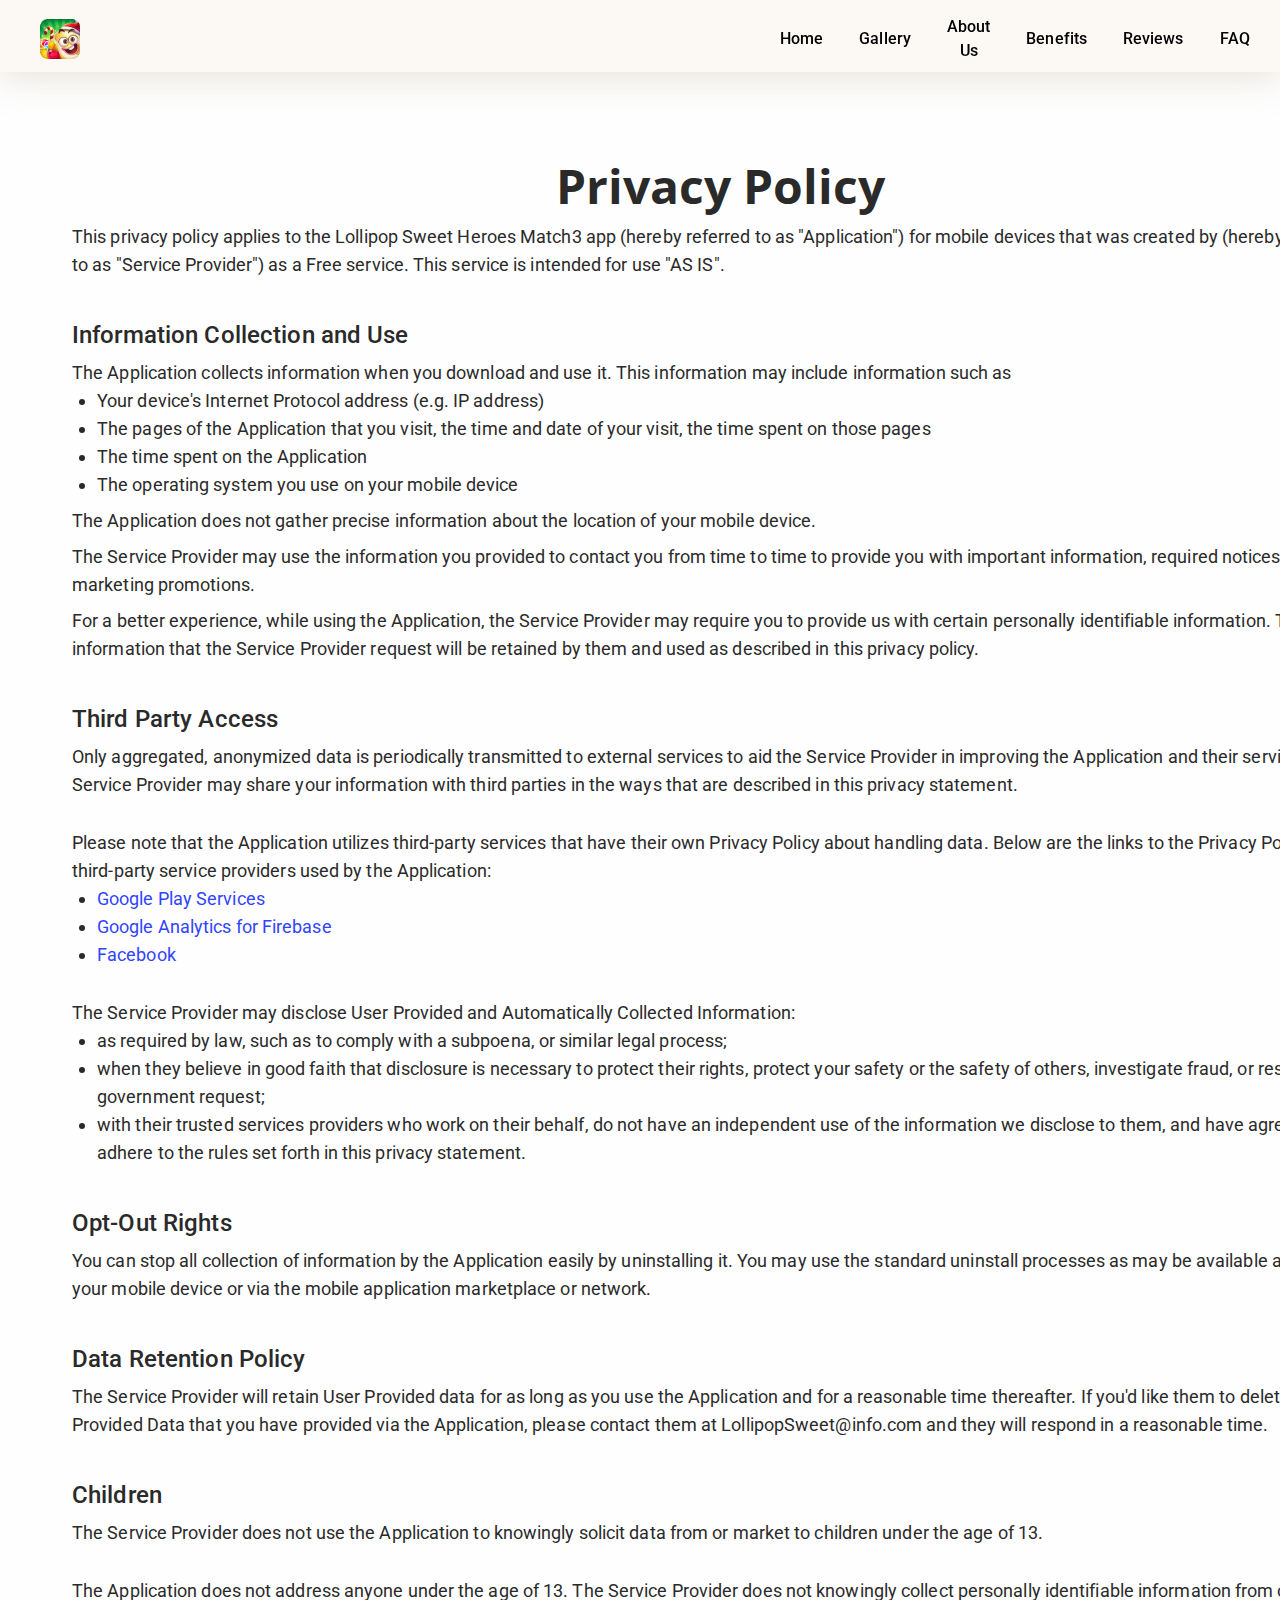
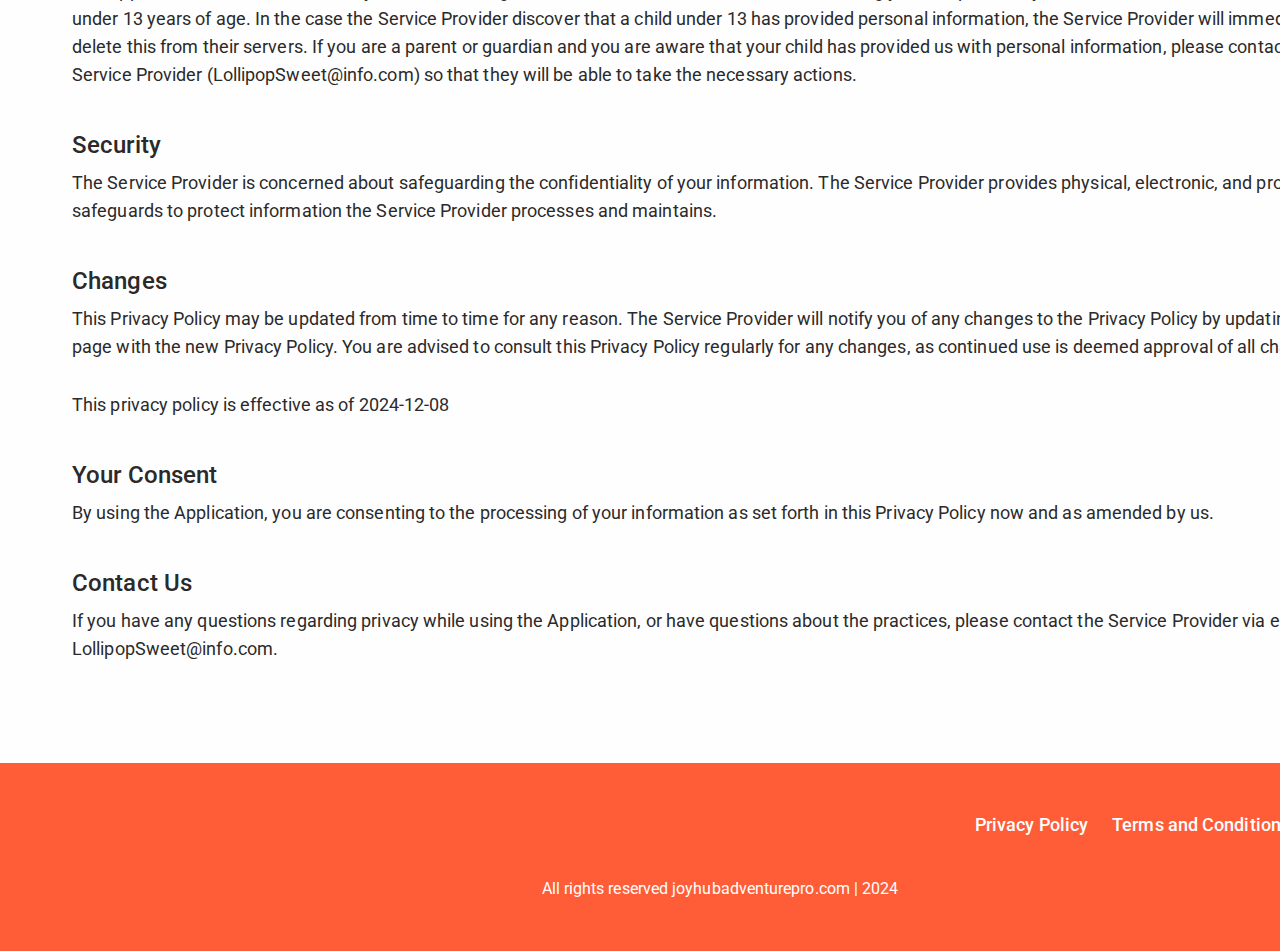
==== policy.html @ 104c683a "1" ====
<!DOCTYPE html>
<html lang="en">
  <head>
    <meta charset="UTF-8" />
    <meta name="viewport" content="width=device-width, initial-scale=1.0" />
    <title>Lollipop Sweet Heroes Match3</title>
    <link rel="icon" href="image/512x512.png" />

    <link rel="stylesheet" type="text/css" href="slick/slick.css" />
    <link rel="stylesheet" href="css/main.css" />
    <link href="https://unpkg.com/aos@2.3.1/dist/aos.css" rel="stylesheet" />
  </head>

  <body class="back">
    <header class="header">
      <div class="header__background"></div>
      <nav class="navigation">
        <ul class="navigation__list">
          <li class="navigation__item">
            <a href="/" class="navigation__link"
              ><img
                href="/"
                class="header-title navigation-img"
                src="/image/header/Logo.png"
                alt=""
            /></a>
          </li>
          <li class="navigation__item">
            <a href="/" class="navigation__link">Home</a>
          </li>
          <li class="navigation__item">
            <a href="/#gallery" class="navigation__link">Gallery</a>
          </li>

          <li class="navigation__item">
            <a href="/#about" class="navigation__link">About Us</a>
          </li>
          <li class="navigation__item">
            <a href="/#play" class="navigation__link">Benefits</a>
          </li>
          <li class="navigation__item">
            <a href="/#advantages" class="navigation__link">Reviews</a>
          </li>
          <li class="navigation__item">
            <a href="/#faq" class="navigation__link">FAQ</a>
          </li>
        </ul>

        <div class="header__button-wrapper policy-terms-header__button-wrapper">
          <a href="/" class="policy-terms-header__icon--menu"
            ><img
              href="/"
              class="header-title"
              src="/image/header/Logo.png"
              alt=""
          /></a>

          <button type="button" class="header__icon-button" data-menu-button>
            <img
              class="header__icon header__icon--menu"
              src="image/header/icon_burger (1).png"
              alt=""
            />

            <img
              class="header__icon header__icon--close close"
              src="image/header/icon_close.png"
              alt=""
            />
          </button>
        </div>
      </nav>
    </header>

    <main class="policy">
      <section class="policy-terms">
        <p class="policy-terms-title">Privacy Policy</p>
        <div class="policy-terms-container">
          <p class="policy-terms-texts">
            This privacy policy applies to the Lollipop Sweet Heroes Match3 app
            (hereby referred to as "Application") for mobile devices that was
            created by (hereby referred to as "Service Provider") as a Free
            service. This service is intended for use "AS IS".
          </p>
          <p class="policy-terms-text">Information Collection and Use</p>
          <p class="policy-terms-texts">
            The Application collects information when you download and use it.
            This information may include information such as
          </p>

          <ul class="terms-lists">
            <li>Your device's Internet Protocol address (e.g. IP address)</li>
            <li>
              The pages of the Application that you visit, the time and date of
              your visit, the time spent on those pages
            </li>
            <li>The time spent on the Application</li>
            <li>The operating system you use on your mobile device</li>
          </ul>
          <p class="policy-terms-texts">
            The Application does not gather precise information about the
            location of your mobile device.
          </p>
          <p class="policy-terms-texts">
            The Service Provider may use the information you provided to contact
            you from time to time to provide you with important information,
            required notices and marketing promotions.
          </p>
          <p class="policy-terms-texts">
            For a better experience, while using the Application, the Service
            Provider may require you to provide us with certain personally
            identifiable information. The information that the Service Provider
            request will be retained by them and used as described in this
            privacy policy.
          </p>
          <p class="policy-terms-text">Third Party Access</p>

          <p class="policy-terms-texts">
            Only aggregated, anonymized data is periodically transmitted to
            external services to aid the Service Provider in improving the
            Application and their service. The Service Provider may share your
            information with third parties in the ways that are described in
            this privacy statement.
          </p>

          <p class="policy-terms-text-one">
            Please note that the Application utilizes third-party services that
            have their own Privacy Policy about handling data. Below are the
            links to the Privacy Policy of the third-party service providers
            used by the Application:
          </p>
          <ul class="terms-lists">
            <li>
              <a
                class="email-link-color"
                href="https://policies.google.com/privacy"
                target="_blank"
                rel=""
                >Google Play Services
              </a>
            </li>
            <li>
              <a
                class="email-link-color"
                href="https://firebase.google.com/support/privacy"
                target="_blank"
                rel=""
                >Google Analytics for Firebase
              </a>
            </li>
            <li>
              <a
                class="email-link-color"
                href="https://www.facebook.com/about/privacy/update/printable"
                target="_blank"
                rel=""
                >Facebook
              </a>
            </li>
          </ul>

          <p class="policy-terms-text-one">
            The Service Provider may disclose User Provided and Automatically
            Collected Information:
          </p>
          <ul class="terms-lists">
            <li>
              as required by law, such as to comply with a subpoena, or similar
              legal process;
            </li>
            <li>
              when they believe in good faith that disclosure is necessary to
              protect their rights, protect your safety or the safety of others,
              investigate fraud, or respond to a government request;
            </li>
            <li>
              with their trusted services providers who work on their behalf, do
              not have an independent use of the information we disclose to
              them, and have agreed to adhere to the rules set forth in this
              privacy statement.
            </li>
          </ul>

          <h2 class="policy-terms-text">Opt-Out Rights</h2>
          <p class="policy-terms-texts">
            You can stop all collection of information by the Application easily
            by uninstalling it. You may use the standard uninstall processes as
            may be available as part of your mobile device or via the mobile
            application marketplace or network.
          </p>

          <h2 class="policy-terms-text">Data Retention Policy</h2>
          <p class="policy-terms-texts">
            The Service Provider will retain User Provided data for as long as
            you use the Application and for a reasonable time thereafter. If
            you'd like them to delete User Provided Data that you have provided
            via the Application, please contact them at LollipopSweet@info.com
            and they will respond in a reasonable time.
          </p>
          <h2 class="policy-terms-text">Children</h2>
          <p class="policy-terms-texts">
            The Service Provider does not use the Application to knowingly
            solicit data from or market to children under the age of 13.
          </p>

          <p class="policy-terms-text-one">
            The Application does not address anyone under the age of 13. The
            Service Provider does not knowingly collect personally identifiable
            information from children under 13 years of age. In the case the
            Service Provider discover that a child under 13 has provided
            personal information, the Service Provider will immediately delete
            this from their servers. If you are a parent or guardian and you are
            aware that your child has provided us with personal information,
            please contact the Service Provider (LollipopSweet@info.com) so that
            they will be able to take the necessary actions.
          </p>
          <h2 class="policy-terms-text">Security</h2>
          <p class="policy-terms-texts">
            The Service Provider is concerned about safeguarding the
            confidentiality of your information. The Service Provider provides
            physical, electronic, and procedural safeguards to protect
            information the Service Provider processes and maintains.
          </p>
          <h2 class="policy-terms-text">Changes</h2>
          <p class="policy-terms-texts">
            This Privacy Policy may be updated from time to time for any reason.
            The Service Provider will notify you of any changes to the Privacy
            Policy by updating this page with the new Privacy Policy. You are
            advised to consult this Privacy Policy regularly for any changes, as
            continued use is deemed approval of all changes.
          </p>

          <p class="policy-terms-text-one">
            This privacy policy is effective as of 2024-12-08
          </p>
          <h2 class="policy-terms-text">Your Consent</h2>
          <p class="policy-terms-texts">
            By using the Application, you are consenting to the processing of
            your information as set forth in this Privacy Policy now and as
            amended by us.
          </p>
          <h2 class="policy-terms-text">Contact Us</h2>
          <p class="policy-terms-texts">
            If you have any questions regarding privacy while using the
            Application, or have questions about the practices, please contact
            the Service Provider via email at
            <a class="email-link" href="mailto:LollipopSweet@info.com">
              LollipopSweet@info.com</a
            >.
          </p>
        </div>
      </section>
    </main>

    <footer class="footer">
      <div class="footer-wrapper">
        <a class="footer-text" href="policy.html">Privacy Policy </a>
        <a class="footer-text" href="terms.html">Terms and Conditions</a>
      </div>
      <div>
        <p class="footer-copyright">
          All rights reserved joyhubadventurepro.com | 2024
        </p>
      </div>
    </footer>
    <script src="js/mobile-menu.js"></script>
  </body>
</html>
---- css/main.css ----
@import url("https://fonts.googleapis.com/css2?family=Open+Sans:ital,wght@0,300..800;1,300..800&family=Roboto:ital,wght@0,100;0,300;0,400;0,500;0,700;0,900;1,100;1,300;1,400;1,500;1,700;1,900&display=swap");

:root {
}

* {
  -webkit-box-sizing: border-box;
  box-sizing: border-box;
}

html {
  scroll-behavior: smooth;
  background: #fefefe;
  color: #2a2a2a;
}

body {
  margin: 0;
}

h1,
h2,
h3,
h4,
h5,
h6,
p {
  margin: 0;
}

ul,
ol {
  margin: 0;
  padding: 0;
  list-style: none;
}

img {
  display: block;
  height: auto;
}

.list {
  list-style: none;
}

button,
a {
  cursor: pointer;
}

.visually-hidden {
  position: absolute;
  width: 1px;
  height: 1px;
  margin: -1px;
  border: 0;
  padding: 0;

  white-space: nowrap;
  clip-path: inset(100%);
  clip: rect(0 0 0 0);
  overflow: hidden;
}

.button:hover {
  scale: 120%;
}

.header {
  position: fixed;
  width: 100%;
  z-index: 5;
  -webkit-transition: background-color 0.3s ease;
  transition: background-color 0.3s ease;
}

.header.is-open .header__background {
  left: 0;
}
.header__button-wrapper {
  margin-left: auto;
}
.header__icon {
  display: none;
}

.header__icon-button {
  display: -webkit-box;
  display: -ms-flexbox;
  display: flex;
  background-color: transparent;
  border: none;
  border-radius: 50%;
}

.header__icon--menu {
  display: block;
}

.header__icon-button.is-open .header__icon--menu {
  display: none;
}

.header__icon-button.is-open .header__icon--close {
  display: block;
}

.header {
  position: fixed;
  width: 100%;
  z-index: 5;
  background: transparent;
  display: flex;
  height: 64px;
  background: #fcf9f4;
  box-shadow: 0px 4px 36px 0px #c1b4a066;
}
.header__background {
  position: absolute;
  top: 0;
  right: 0;
  bottom: 0;
  left: 100%;

  z-index: -1;
  -webkit-transition: left 0.3s ease;
  transition: left 0.3s ease;
  background: #fcf9f4;
}
.header.is-open .header__background {
  left: 0;
}
.header__button-wrapper {
  margin-right: auto;
  display: flex;
  align-items: center;
  justify-content: end;
}
.policy-terms-header__button-wrapper {
  margin-right: auto;
  display: flex;
  align-items: center;
  justify-content: space-between;
}
.header__icon {
  display: none;
}
.header__icon-button {
  display: flex;
  background-color: transparent;
  border: none;
  border-radius: 50%;
}

.header__icon--menu {
  display: block;
}

.header__icon-button.is-open .header__icon--menu {
  display: none;
}

.header__icon-button.is-open .header__icon--close {
  display: block;
}

.navigation {
  display: -ms-flexbox;
  -webkit-box-orient: vertical;
  -webkit-box-direction: normal;
  -ms-flex-direction: column;
  flex-direction: column;
  -webkit-box-align: center;
  -ms-flex-align: center;
  align-items: center;
  -webkit-box-flex: 1;
  -ms-flex: 1;
  flex: 1;
  padding: 12px 13px 0;
  position: relative;
}

.navigation__list {
  display: flex;
  flex-direction: column;

  align-items: center;
  gap: 30px;
  top: 130px;
  position: absolute;
  top: 100%;
  right: -100%;
  width: 100%;
  height: 400px;
  -webkit-transition: 0.3s;
  transition: 0.3s;
  z-index: 999;

  padding: 0px 0;

  border-radius: 0px 0px 26px 26px;

  background: #fcf9f4;
}
.navigation__list.is-open {
  right: 0;
}
.navigation__link {
  font-family: Roboto;
  font-size: 16px;
  font-weight: 500;
  line-height: 24px;
  letter-spacing: 0.005em;
  text-align: center;
  text-underline-position: from-font;
  text-decoration-skip-ink: none;

  text-decoration: none;
  color: #ffffff;
  color: #000000;
}

.header.is-open {
  background-color: transparent;
}
.navigation-img {
  display: none;
}
.header-title {
  width: 40px;
  height: 40px;
}

@media screen and (min-width: 1200px) {
  .navigation-img {
    display: flex;
  }
  .policy-terms-header__icon--menu {
    display: none;
  }
  .header-title {
    width: 40px;
    height: 40px;

    margin-right: 664px;
  }
  .header {
    width: 100%;

    height: 72px;
    padding: 16px 108px 10px;
    display: flex;
    align-items: center;
    justify-content: center;

    z-index: 1000;
  }
  .header__background {
  }

  .header__icon-button {
    display: none;
  }

  .navigation {
    display: flex;

    flex-direction: row;

    flex: 1;
    padding: 0;

    width: 1200px;
    margin: auto;
  }
  .navigation__list {
    background-color: transparent;
    flex-direction: row;
    display: flex;
    position: static;
    width: 1440px;
    margin: auto;

    padding-block: 0;
    flex: 1;
    gap: 36px;
    height: 0px;
    display: flex;
    justify-content: center;
    align-items: center;
    justify-content: center;
  }
  .navigation__link {
    display: flex;

    font-family: Roboto;
    font-size: 16px;
    font-weight: 500;
    line-height: 24px;
    letter-spacing: 0.005em;
    text-align: center;
    text-underline-position: from-font;
    text-decoration-skip-ink: none;
  }
  .navigation__link:hover,
  .navigation__link:focus {
    background: transparent;
  }
  .header__icon-home-img {
    display: none;
  }
  .navigation__item-desk {
    display: none;
  }
}

.home {
  width: 375px;
  height: 812px;
  padding: 476px 16px 0;

  margin: auto;
  background-repeat: no-repeat;
  background-size: cover;
  background-position: center;
  background-image: url("/image/home/Hero\ Image.png");
}

.home-title {
  font-family: Open Sans;
  font-size: 34px;
  font-weight: 700;
  line-height: 48px;
  text-align: center;
  text-underline-position: from-font;
  text-decoration-skip-ink: none;
  color: #fe5d37;
}
.home-text {
  font-family: Roboto;
  font-size: 18px;
  font-weight: 400;
  line-height: 28px;
  letter-spacing: 0.005em;
  text-align: center;
  text-underline-position: from-font;
  text-decoration-skip-ink: none;

  padding: 16px 0 24px;
}
.home__google-button_link {
  display: flex;
  align-items: center;
  justify-content: center;
  margin: auto;
  height: 62px;
  width: 203px;
}

@media screen and (min-width: 1200px) {
  .home {
    width: 1440px;
    height: 800px;
    padding: 242px 0 0 161px;
    margin: auto;
    background-repeat: no-repeat;
    background-size: cover;
    background-position: center;
    background-image: url("/image/home/hero_section.png");
  }

  .home-title {
    font-family: Open Sans;
    font-size: 48px;
    font-weight: 700;
    line-height: 64px;
    text-align: center;
    text-underline-position: from-font;
    text-decoration-skip-ink: none;

    width: 401px;
  }

  .home-text {
    font-family: Roboto;
    font-size: 24px;
    font-weight: 400;
    line-height: 32px;
    letter-spacing: 0.005em;
    text-align: center;
    text-underline-position: from-font;
    text-decoration-skip-ink: none;
    padding: 16px 0 32px;
    width: 401px;
  }
  .home__google-button_link {
    display: flex;
    align-items: center;

    justify-content: center;
    margin: 0 0 0 96px;
  }
}
.about {
  padding: 30px 16px;
  margin: auto;
  width: 375px;

  display: flex;
  flex-direction: column;
  align-items: center;
}
.about-title {
  font-family: Open Sans;
  font-size: 34px;
  font-weight: 700;
  line-height: 42px;
  text-align: left;
  text-underline-position: from-font;
  text-decoration-skip-ink: none;
}

.about-text {
  font-family: Roboto;
  font-size: 14px;
  font-weight: 400;
  line-height: 22px;
  letter-spacing: 0.005em;
  text-align: left;
  text-underline-position: from-font;
  text-decoration-skip-ink: none;
  padding: 24px 0 32px;
}
.about-img {
  width: 343px;
  height: 376px;
}
@media screen and (min-width: 1200px) {
  .about {
    padding: 60px 108px;
    margin: auto;
    width: 1440px;
    display: flex;
    flex-direction: row-reverse;
    gap: 132px;
  }
  .about-title {
    font-family: Open Sans;
    font-size: 48px;
    font-weight: 700;
    line-height: 58px;
    text-align: left;
    text-transform: uppercase;
    text-underline-position: from-font;
    text-decoration-skip-ink: none;
  }
  .about-img {
    width: 496px;
    height: 543px;
  }
  .about-text {
    font-family: Roboto;
    font-size: 16px;
    font-weight: 400;
    line-height: 24px;
    letter-spacing: 0.005em;
    text-align: left;
    text-underline-position: from-font;
    text-decoration-skip-ink: none;
    padding: 40px 0 0;
  }
}
.advantages {
  width: 375px;
  margin: auto;
  padding: 30px 16px;
  display: flex;
  flex-direction: column;
  align-items: center;
  justify-content: center;
}

.advantages-list {
  padding-top: 40px;
  width: 375px;
}
.advantages-item {
  margin: 0 12px;
}

.advantages-text-bold {
  font-family: Roboto;
  font-size: 14px;
  font-weight: 400;
  line-height: 22px;
  letter-spacing: 0.005em;
  text-align: left;
  text-underline-position: from-font;
  text-decoration-skip-ink: none;
  padding: 34px 16px;
  width: 288px;
  height: 168px;

  background-repeat: no-repeat;
  background-size: cover;
  background-position: center;
  background-image: url("/image/advantages/Review\ Text\ Container.png");
}
.advantages-text {
  font-family: Roboto;
  font-size: 18px;
  font-weight: 500;
  line-height: 24px;
  letter-spacing: 0.005em;
  text-align: center;
  text-underline-position: from-font;
  text-decoration-skip-ink: none;
}
.advantages-text-bottom {
  padding-top: 16px;
  display: flex;
  gap: 16px;
  align-items: center;
}
@media screen and (min-width: 1200px) {
  .advantages {
    width: 1440px;
    padding: 60px 0px 106px;
  }
  .advantages-list {
    padding-top: 80px;
    width: 1440px;
  }
}

.gallery {
  width: 375px;
  margin: auto;
  padding: 60px 16px 30px;
}
.gallery-title {
  font-family: Open Sans;
  font-size: 34px;
  font-weight: 700;
  line-height: 42px;
  text-align: left;
  text-underline-position: from-font;
  text-decoration-skip-ink: none;
  text-transform: uppercase;
}
.gallery__list {
  width: 359px;
  padding-top: 40px;
  margin: auto;
}

.gallery__item {
  width: 264px;
  height: 404px;
  box-shadow: 0px 4px 20px 0px #becfd566;
}

@media screen and (min-width: 1200px) {
  .gallery {
    width: 1440px;
    margin: auto;
    padding: 120px 0 60px;
  }
  .gallery-title {
    font-family: Open Sans;
    font-size: 48px;
    font-weight: 700;
    line-height: 58px;
    text-align: center;
    text-underline-position: from-font;
    text-decoration-skip-ink: none;
  }

  .gallery__list {
    padding-top: 70px;
    width: 1440px;
  }

  .gallery__item {
    width: 392px;
    height: 600px;
  }
}
.play {
  width: 345px;
  margin: auto;
  padding: 30px 16px;
}
.play-title {
  text-align: center;
}
.play-list {
  margin: auto;
  display: flex;
  align-items: center;
  flex-direction: column;
  gap: 24px;
  padding-top: 40px;
}
.play-item {
  width: 343px;
  height: 240px;
  padding: 24px;
  border-radius: 18px;
  background: #913ce5;
}
.play-item-two {
  background: #fe5d37;
}
.play-item-three {
  background: #ed7f92;
}
.play-img {
  margin: auto;
}
.play-text-bold {
  color: #ffffff;
  font-family: Roboto;
  font-size: 16px;
  font-weight: 500;
  line-height: 24px;
  letter-spacing: 0.005em;
  text-align: center;
  text-underline-position: from-font;
  text-decoration-skip-ink: none;
  padding: 24px 0 8px;
}
.play-text {
  font-family: Roboto;
  font-size: 14px;
  font-weight: 400;
  line-height: 22px;
  letter-spacing: 0.005em;
  text-align: center;
  text-underline-position: from-font;
  text-decoration-skip-ink: none;
  color: #ffffff;
}
.faq {
  width: 375px;
  margin: auto;
  text-align: center;
  padding: 30px 16px 60px;
}
.faq-list {
  display: flex;
  flex-direction: column;
  gap: 40px;
  padding-top: 40px;
}
.faq-item {
  border-bottom: 1px solid #fe5d37;
}
.faq-text-bold {
  font-family: Roboto;
  font-size: 18px;
  font-weight: 500;
  line-height: 26px;
  letter-spacing: 0.005em;
  text-align: left;
  text-underline-position: from-font;
  text-decoration-skip-ink: none;
}
.faq-text {
  font-family: Roboto;
  font-size: 14px;
  font-weight: 400;
  line-height: 22px;
  letter-spacing: 0.005em;
  text-align: left;
  text-underline-position: from-font;
  text-decoration-skip-ink: none;
  padding: 8px 0 24px;
}
@media screen and (min-width: 1200px) {
  .faq {
    width: 1440px;
    margin: auto;

    padding: 60px 212px 120px;
  }
  .faq-list {
    display: flex;
    flex-direction: column;
    flex-wrap: wrap;
    gap: 40px;
    column-gap: 184px;
    padding-top: 80px;
    height: 530px;
  }
  .faq-item {
    border-bottom: 1px solid #fe5d37;
    width: 416px;
  }
  .faq-text-bold {
    font-family: Roboto;
    font-size: 20px;
    font-weight: 500;
    line-height: 28px;
    letter-spacing: 0.005em;
    text-align: left;
    text-underline-position: from-font;
    text-decoration-skip-ink: none;
  }
  .faq-text {
    font-family: Roboto;
    font-size: 16px;
    font-weight: 400;
    line-height: 22px;
    text-align: left;
    text-underline-position: from-font;
    text-decoration-skip-ink: none;

    padding: 16px 0 32px;
  }
}

@media screen and (min-width: 1200px) {
  .play {
    width: 1432px;
    height: 762px;
    margin: auto;

    padding: 60px 100px;
    background-repeat: no-repeat;
    background-size: cover;
    background-position: center;
    background-image: url("/image/benefits/Benefits\ Section.png");
  }
  .play-list {
    margin: auto;
    display: flex;
    align-items: start;
    flex-direction: row;
    flex-wrap: wrap;
    gap: 24px;
    padding-top: 80px;
  }
  .play-item {
    width: 392px;
    height: 240px;
    padding: 28px 60px;
    border-radius: 18px;
    background: #913ce5;
  }
  .play-item-two {
    background: #fe5d37;
  }
  .play-item-three {
    background: #ed7f92;
  }
  .play-item-four {
    width: 600px;
    padding: 28px 86px;
  }

  .play-text-bold {
    font-family: Roboto;
    font-size: 18px;
    font-weight: 500;
    line-height: 24px;
    letter-spacing: 0.005em;
    text-align: center;
    text-underline-position: from-font;
    text-decoration-skip-ink: none;
    padding: 24px 0 8px;
  }
  .play-text {
    font-family: Roboto;
    font-size: 16px;
    font-weight: 400;
    line-height: 24px;
    letter-spacing: 0.005em;
    text-align: center;
    text-underline-position: from-font;
    text-decoration-skip-ink: none;
  }
}

.footer {
  color: #fff;
  background: #fe5d37;

  padding: 40px 16px;
  margin: auto;
  display: flex;
  flex-direction: column;
  justify-content: center;
  align-items: center;
}

.footer-wrapper {
  display: flex;
  flex-direction: row;

  align-items: center;

  gap: 70px;
}
.footer-text {
  font-family: Roboto;
  font-size: 14px;
  font-weight: 500;
  line-height: 22px;
  letter-spacing: 0.005em;
  text-align: left;
  text-underline-position: from-font;
  text-decoration-skip-ink: none;

  text-decoration: none;
  color: #ffffff;
}

.footer-copyright {
  font-family: Roboto;
  font-size: 14px;
  font-weight: 400;
  line-height: 22px;
  letter-spacing: 0.005em;
  text-align: center;
  text-underline-position: from-font;
  text-decoration-skip-ink: none;
  padding-top: 24px;
}

@media screen and (min-width: 1200px) {
  .footer {
    padding: 50px 150px;
    display: flex;
    flex-direction: column;
    align-items: stretch;
    width: 1440px;
  }
  .footer-wrapper {
    display: flex;
    flex-direction: row;
    justify-content: end;
    align-items: end;
    gap: 24px;
  }
  .footer-text {
    font-family: Roboto;
    font-size: 18px;
    font-weight: 500;
    line-height: 24px;
    letter-spacing: 0.005em;
    text-align: right;
    text-underline-position: from-font;
    text-decoration-skip-ink: none;
  }

  .footer-copyright {
    font-family: Roboto;
    font-size: 16px;
    font-weight: 400;
    line-height: 24px;
    letter-spacing: 0.005em;
    text-align: center;
    text-underline-position: from-font;
    text-decoration-skip-ink: none;

    padding-top: 40px;
  }
}
.policy-terms {
  flex-direction: column;
  align-items: start;
  padding: 114px 0px 51px;
}
.policy-terms-container {
  flex-direction: column;
  align-items: start;
  padding: 0px 15px;
}
.policy-terms-title {
  display: flex;
  align-items: center;
  justify-content: center;

  font-family: Open Sans;
  font-size: 34px;
  font-weight: 700;
  line-height: 42px;
  text-align: center;
  text-underline-position: from-font;
  text-decoration-skip-ink: none;
}

.policy-terms-text {
  font-family: Roboto;
  font-size: 18px;
  font-weight: 500;
  line-height: 26px;
  letter-spacing: 0.005em;
  text-align: left;
  text-underline-position: from-font;
  text-decoration-skip-ink: none;

  padding-top: 20px;
}
.policy-terms-texts {
  font-family: Roboto;
  font-size: 14px;
  font-weight: 400;
  line-height: 22px;
  letter-spacing: 0.005em;
  text-align: left;
  text-underline-position: from-font;
  text-decoration-skip-ink: none;

  padding-top: 8px;
}
.policy-terms-text-one {
  font-family: Roboto;
  font-size: 14px;
  font-weight: 400;
  line-height: 22px;
  letter-spacing: 0.005em;
  text-align: left;
  text-underline-position: from-font;
  text-decoration-skip-ink: none;

  padding-top: 20px;
}

.terms-list {
  list-style-type: disc;

  padding: 20px 0 20px 25px;
  font-family: Roboto;
  font-size: 14px;
  font-weight: 400;
  line-height: 22px;
  letter-spacing: 0.005em;
  text-align: left;
  text-underline-position: from-font;
  text-decoration-skip-ink: none;

  display: flex;
  flex-direction: column;
}

.terms-lists {
  list-style-type: disc;

  padding-left: 25px;

  font-family: Roboto;
  font-size: 14px;
  font-weight: 400;
  line-height: 22px;
  letter-spacing: 0.005em;
  text-align: left;
  text-underline-position: from-font;
  text-decoration-skip-ink: none;
}
.email-link {
  color: inherit;
  text-decoration: none;
}
.email-link-color {
  color: #3044ff;
  text-decoration: none;
}
@media screen and (min-width: 1200px) {
  .policy-terms {
    flex-direction: column;
    align-items: start;
    padding: 157px 0px 100px;
    width: 1440px;
    margin: auto;
  }
  .policy-terms-container {
    flex-direction: column;
    align-items: start;
    padding: 0px 72px;
  }
  .policy-terms-title {
    font-family: Open Sans;
    font-size: 48px;
    font-weight: 700;
    line-height: 58px;
    text-align: center;
    text-underline-position: from-font;
    text-decoration-skip-ink: none;
  }

  .policy-terms-text {
    font-family: Roboto;
    font-size: 24px;
    font-weight: 500;
    line-height: 32px;
    letter-spacing: 0.005em;
    text-align: left;
    text-underline-position: from-font;
    text-decoration-skip-ink: none;

    padding-top: 40px;
  }
  .policy-terms-texts {
    font-family: Roboto;
    font-size: 18px;
    font-weight: 400;
    line-height: 28px;
    letter-spacing: 0.005em;
    text-align: left;
    text-underline-position: from-font;
    text-decoration-skip-ink: none;
  }
  .policy-terms-text-one {
    font-family: Roboto;
    font-size: 18px;
    font-weight: 400;
    line-height: 28px;
    letter-spacing: 0.005em;
    text-align: left;
    text-underline-position: from-font;
    text-decoration-skip-ink: none;

    padding-top: 30px;
  }

  .terms-list {
    list-style-type: disc;

    padding: 20px 0 20px 25px;
    font-family: Roboto;
    font-size: 18px;
    font-weight: 400;
    line-height: 28px;
    letter-spacing: 0.005em;
    text-align: left;
    text-underline-position: from-font;
    text-decoration-skip-ink: none;

    display: flex;
    flex-direction: column;
  }

  .terms-lists {
    list-style-type: disc;

    padding-left: 25px;

    font-family: Roboto;
    font-size: 18px;
    font-weight: 400;
    line-height: 28px;
    letter-spacing: 0.005em;
    text-align: left;
    text-underline-position: from-font;
    text-decoration-skip-ink: none;
  }
}
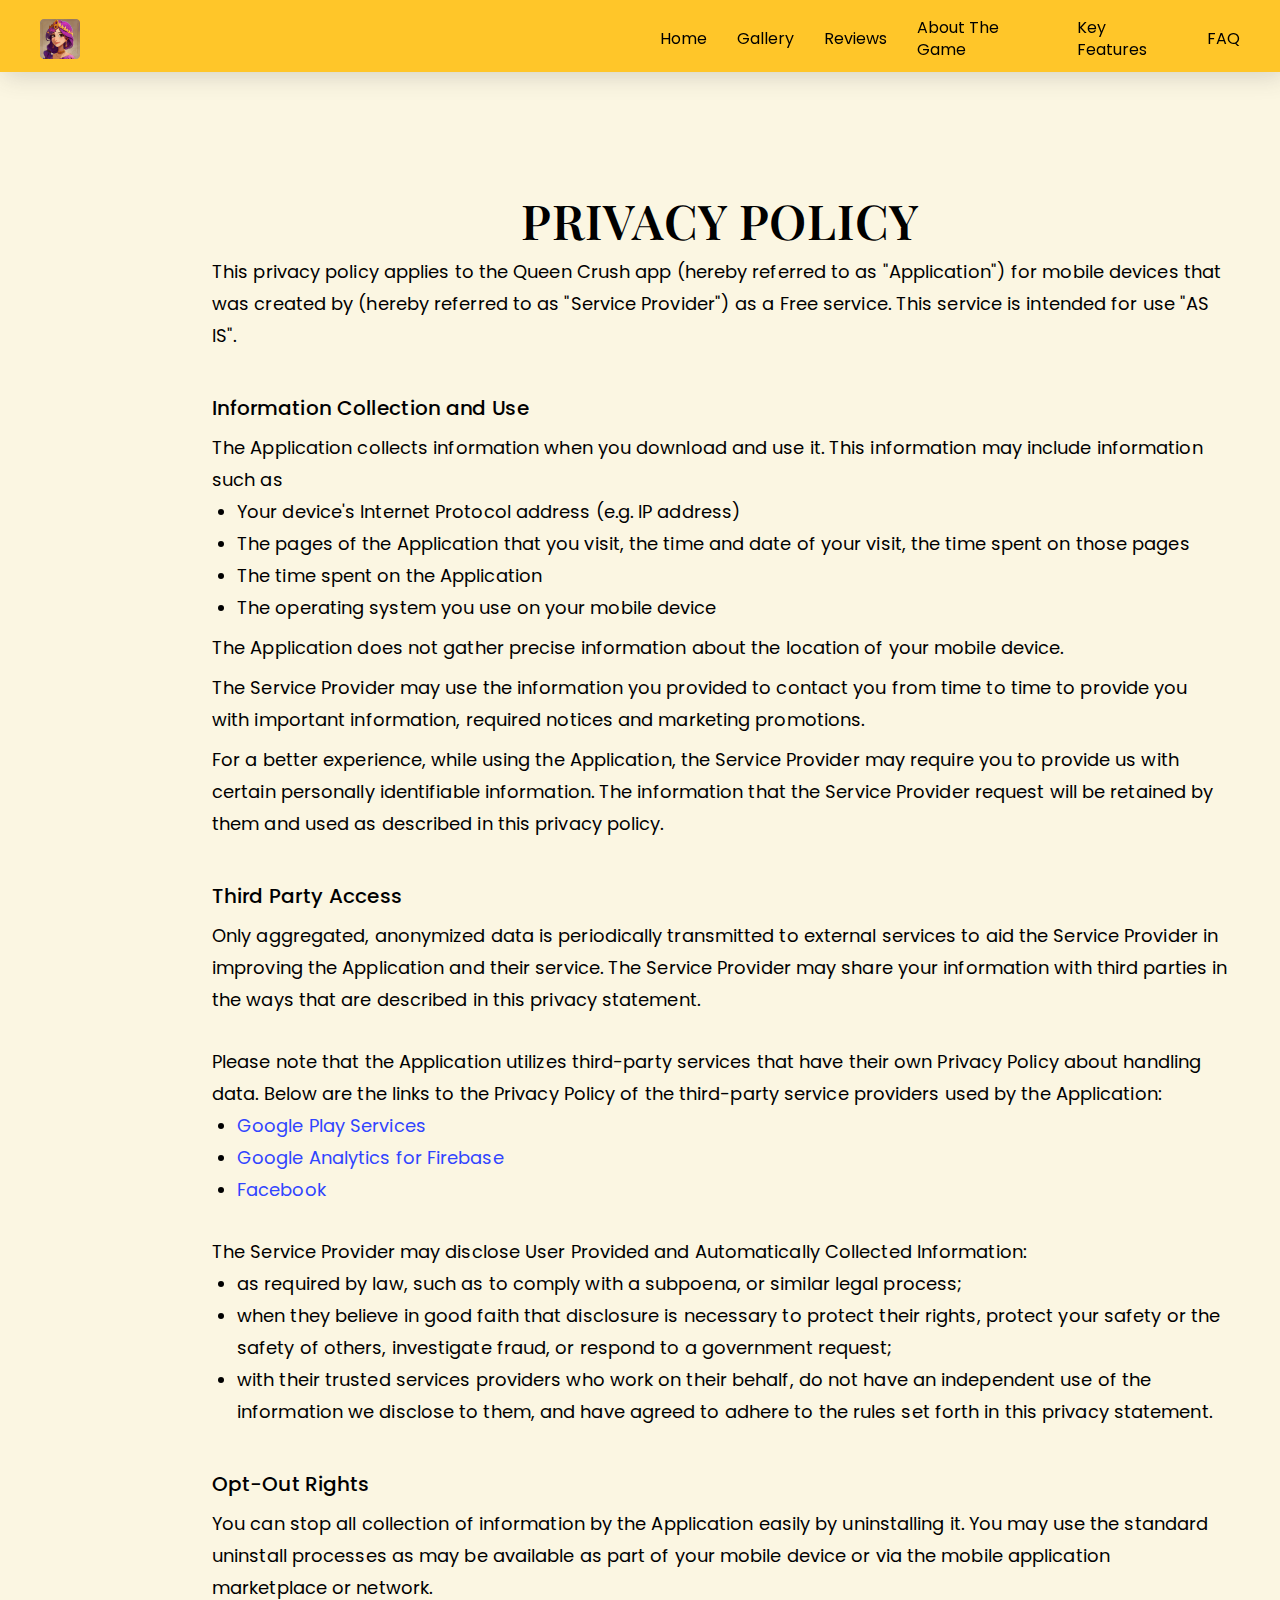
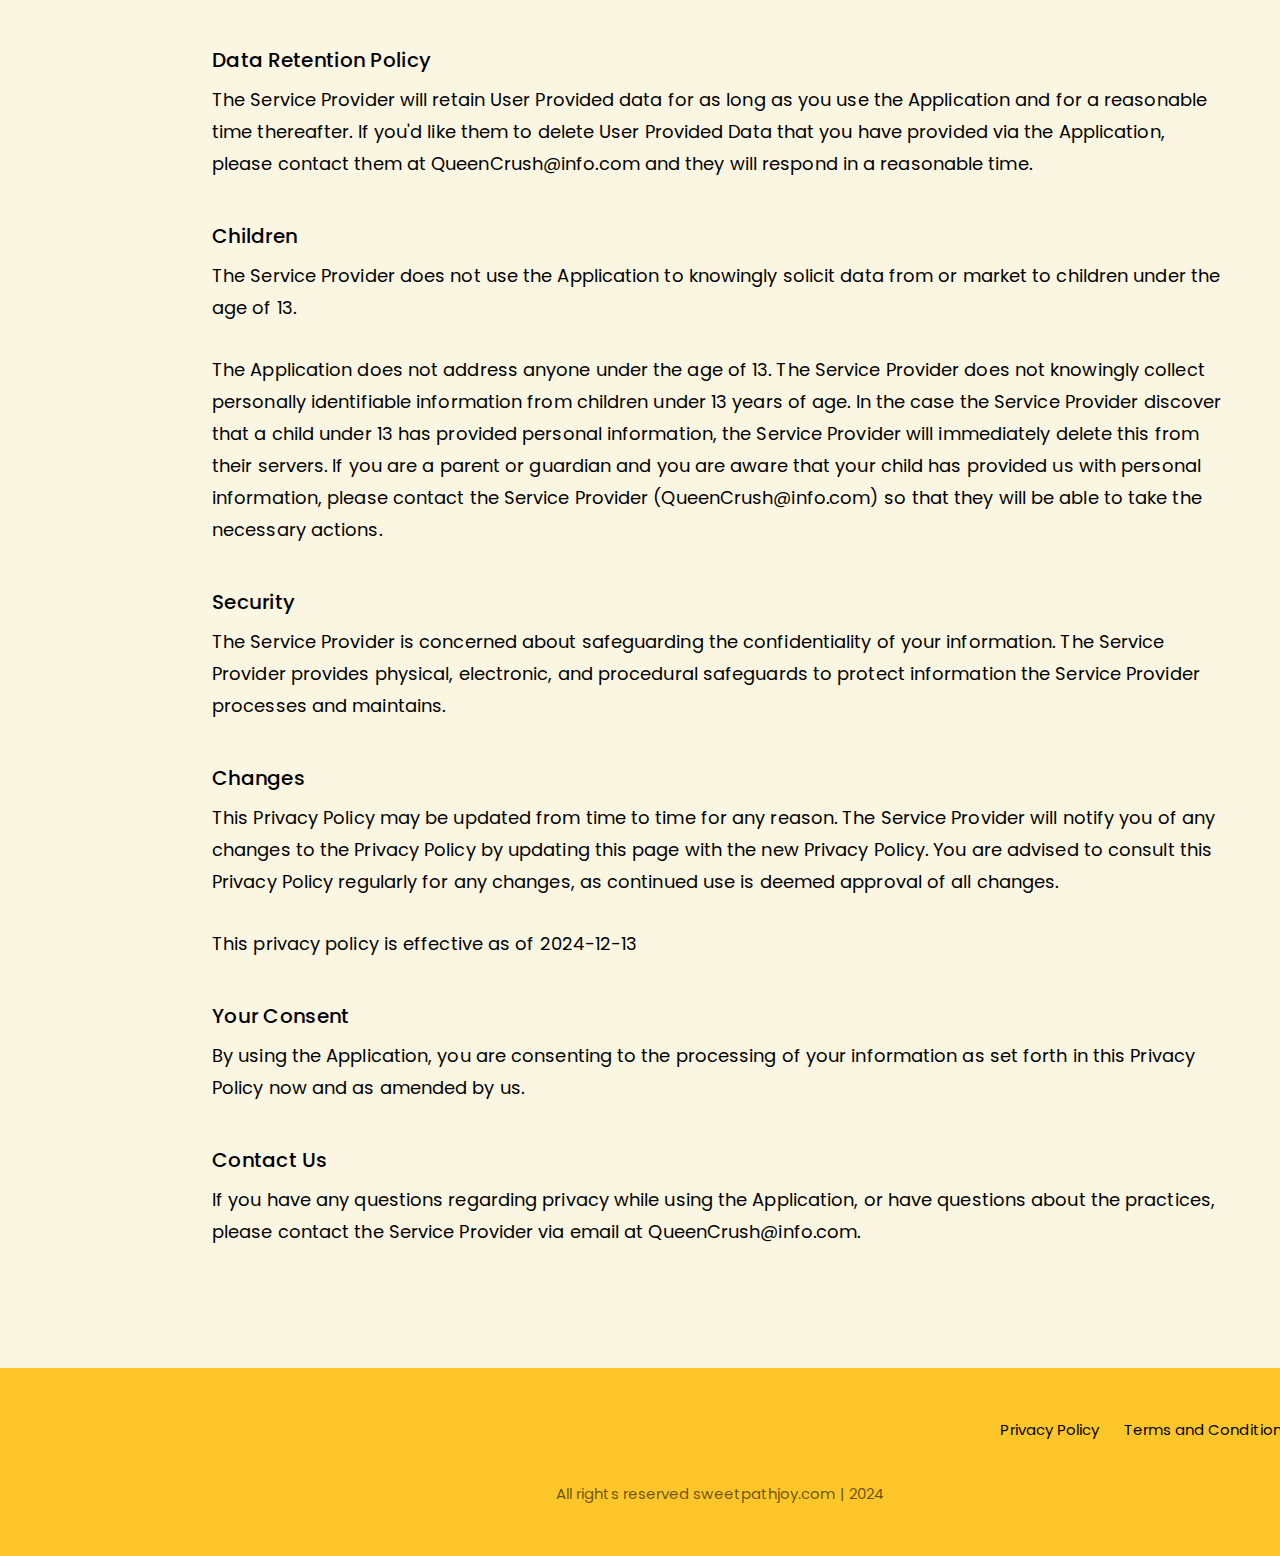
==== commit 0db3f09c: "2" ====
--- a/policy.html
+++ b/policy.html
@@ -3,8 +3,8 @@
   <head>
     <meta charset="UTF-8" />
     <meta name="viewport" content="width=device-width, initial-scale=1.0" />
-    <title>Lollipop Sweet Heroes Match3</title>
-    <link rel="icon" href="image/512x512.png" />
+    <title>Queen Crush - Match 3 Games</title>
+    <link rel="icon" href="img/512x512.png" />
 
     <link rel="stylesheet" type="text/css" href="slick/slick.css" />
     <link rel="stylesheet" href="css/main.css" />
@@ -21,7 +21,7 @@
               ><img
                 href="/"
                 class="header-title navigation-img"
-                src="/image/header/Logo.png"
+                src="/img/header/Logo.png"
                 alt=""
             /></a>
           </li>
@@ -31,16 +31,16 @@
           <li class="navigation__item">
             <a href="/#gallery" class="navigation__link">Gallery</a>
           </li>
-
-          <li class="navigation__item">
-            <a href="/#about" class="navigation__link">About Us</a>
-          </li>
-          <li class="navigation__item">
-            <a href="/#play" class="navigation__link">Benefits</a>
-          </li>
           <li class="navigation__item">
             <a href="/#advantages" class="navigation__link">Reviews</a>
           </li>
+          <li class="navigation__item">
+            <a href="/#about" class="navigation__link">About The Game</a>
+          </li>
+          <li class="navigation__item">
+            <a href="/#play" class="navigation__link">Key Features</a>
+          </li>
+
           <li class="navigation__item">
             <a href="/#faq" class="navigation__link">FAQ</a>
           </li>
@@ -51,20 +51,20 @@
             ><img
               href="/"
               class="header-title"
-              src="/image/header/Logo.png"
+              src="/img/header/Logo.png"
               alt=""
           /></a>
 
           <button type="button" class="header__icon-button" data-menu-button>
             <img
               class="header__icon header__icon--menu"
-              src="image/header/icon_burger (1).png"
+              src="img/header/icon_burger.png"
               alt=""
             />
 
             <img
               class="header__icon header__icon--close close"
-              src="image/header/icon_close.png"
+              src="img/header/icon_close.png"
               alt=""
             />
           </button>
@@ -74,13 +74,13 @@
 
     <main class="policy">
       <section class="policy-terms">
-        <p class="policy-terms-title">Privacy Policy</p>
+        <p class="policy-terms-title">PRIVACY POLICY</p>
         <div class="policy-terms-container">
           <p class="policy-terms-texts">
-            This privacy policy applies to the Lollipop Sweet Heroes Match3 app
-            (hereby referred to as "Application") for mobile devices that was
-            created by (hereby referred to as "Service Provider") as a Free
-            service. This service is intended for use "AS IS".
+            This privacy policy applies to the Queen Crush app (hereby referred
+            to as "Application") for mobile devices that was created by (hereby
+            referred to as "Service Provider") as a Free service. This service
+            is intended for use "AS IS".
           </p>
           <p class="policy-terms-text">Information Collection and Use</p>
           <p class="policy-terms-texts">
@@ -194,8 +194,8 @@
             The Service Provider will retain User Provided data for as long as
             you use the Application and for a reasonable time thereafter. If
             you'd like them to delete User Provided Data that you have provided
-            via the Application, please contact them at LollipopSweet@info.com
-            and they will respond in a reasonable time.
+            via the Application, please contact them at QueenCrush@info.com and
+            they will respond in a reasonable time.
           </p>
           <h2 class="policy-terms-text">Children</h2>
           <p class="policy-terms-texts">
@@ -211,7 +211,7 @@
             personal information, the Service Provider will immediately delete
             this from their servers. If you are a parent or guardian and you are
             aware that your child has provided us with personal information,
-            please contact the Service Provider (LollipopSweet@info.com) so that
+            please contact the Service Provider (QueenCrush@info.com) so that
             they will be able to take the necessary actions.
           </p>
           <h2 class="policy-terms-text">Security</h2>
@@ -231,7 +231,7 @@
           </p>
 
           <p class="policy-terms-text-one">
-            This privacy policy is effective as of 2024-12-08
+            This privacy policy is effective as of 2024-12-13
           </p>
           <h2 class="policy-terms-text">Your Consent</h2>
           <p class="policy-terms-texts">
@@ -244,8 +244,8 @@
             If you have any questions regarding privacy while using the
             Application, or have questions about the practices, please contact
             the Service Provider via email at
-            <a class="email-link" href="mailto:LollipopSweet@info.com">
-              LollipopSweet@info.com</a
+            <a class="email-link" href="mailto:QueenCrush@info.com">
+              QueenCrush@info.com</a
             >.
           </p>
         </div>
@@ -254,12 +254,12 @@
 
     <footer class="footer">
       <div class="footer-wrapper">
-        <a class="footer-text" href="policy.html">Privacy Policy </a>
+        <a class="footer-text" href="policy.html">Privacy Policy</a>
         <a class="footer-text" href="terms.html">Terms and Conditions</a>
       </div>
       <div>
         <p class="footer-copyright">
-          All rights reserved joyhubadventurepro.com | 2024
+          All rights reserved sweetpathjoy.com | 2024
         </p>
       </div>
     </footer>
--- a/css/main.css
+++ b/css/main.css
@@ -1,4 +1,4 @@
-@import url("https://fonts.googleapis.com/css2?family=Open+Sans:ital,wght@0,300..800;1,300..800&family=Roboto:ital,wght@0,100;0,300;0,400;0,500;0,700;0,900;1,100;1,300;1,400;1,500;1,700;1,900&display=swap");
+@import url("https://fonts.googleapis.com/css2?family=Montserrat:ital,wght@0,100..900;1,100..900&family=Playfair+Display:ital,wght@0,400..900;1,400..900&family=Poppins:ital,wght@0,100;0,200;0,300;0,400;0,500;0,600;0,700;0,800;0,900;1,100;1,200;1,300;1,400;1,500;1,600;1,700;1,800;1,900&display=swap");
 
 :root {
 }
@@ -10,8 +10,8 @@
 
 html {
   scroll-behavior: smooth;
-  background: #fefefe;
-  color: #2a2a2a;
+  background: #fbf6e2;
+  color: #000000;
 }
 
 body {
@@ -113,8 +113,9 @@
   background: transparent;
   display: flex;
   height: 64px;
-  background: #fcf9f4;
-  box-shadow: 0px 4px 36px 0px #c1b4a066;
+  background: #ffc629;
+
+  box-shadow: 4px 4px 24px 0px #3f3f3f33;
 }
 .header__background {
   position: absolute;
@@ -192,12 +193,12 @@
   top: 100%;
   right: -100%;
   width: 100%;
-  height: 400px;
+  height: 800px;
   -webkit-transition: 0.3s;
   transition: 0.3s;
   z-index: 999;
 
-  padding: 0px 0;
+  padding: 100px 0;
 
   border-radius: 0px 0px 26px 26px;
 
@@ -207,17 +208,16 @@
   right: 0;
 }
 .navigation__link {
-  font-family: Roboto;
+  font-family: Poppins;
   font-size: 16px;
-  font-weight: 500;
-  line-height: 24px;
-  letter-spacing: 0.005em;
-  text-align: center;
+  font-weight: 400;
+  line-height: 22px;
+  text-align: left;
   text-underline-position: from-font;
   text-decoration-skip-ink: none;
 
   text-decoration: none;
-  color: #ffffff;
+
   color: #000000;
 }
 
@@ -243,7 +243,7 @@
     width: 40px;
     height: 40px;
 
-    margin-right: 664px;
+    margin-right: 550px;
   }
   .header {
     width: 100%;
@@ -284,22 +284,22 @@
 
     padding-block: 0;
     flex: 1;
-    gap: 36px;
+    gap: 30px;
     height: 0px;
     display: flex;
     justify-content: center;
     align-items: center;
     justify-content: center;
   }
+
   .navigation__link {
     display: flex;
 
-    font-family: Roboto;
+    font-family: Poppins;
     font-size: 16px;
-    font-weight: 500;
-    line-height: 24px;
-    letter-spacing: 0.005em;
-    text-align: center;
+    font-weight: 400;
+    line-height: 22px;
+    text-align: left;
     text-underline-position: from-font;
     text-decoration-skip-ink: none;
   }
@@ -318,98 +318,98 @@
 .home {
   width: 375px;
   height: 812px;
-  padding: 476px 16px 0;
-
+  padding: 534px 16px 0;
   margin: auto;
   background-repeat: no-repeat;
   background-size: cover;
   background-position: center;
-  background-image: url("/image/home/Hero\ Image.png");
+  background-image: url("/img/home/hero_section.png");
 }
 
 .home-title {
-  font-family: Open Sans;
-  font-size: 34px;
-  font-weight: 700;
-  line-height: 48px;
+  font-family: Playfair Display;
+  font-size: 54px;
+  font-weight: 900;
+  line-height: 72px;
   text-align: center;
   text-underline-position: from-font;
   text-decoration-skip-ink: none;
-  color: #fe5d37;
+  color: #ffc629;
+  -webkit-text-stroke: 4px #8338ec;
 }
 .home-text {
-  font-family: Roboto;
+  font-family: Poppins;
   font-size: 18px;
-  font-weight: 400;
+  font-weight: 500;
   line-height: 28px;
-  letter-spacing: 0.005em;
-  text-align: center;
-  text-underline-position: from-font;
-  text-decoration-skip-ink: none;
-
-  padding: 16px 0 24px;
+  text-align: left;
+  text-underline-position: from-font;
+  text-decoration-skip-ink: none;
+  color: #ffffff;
+
+  padding: 16px 0 40px;
 }
 .home__google-button_link {
   display: flex;
   align-items: center;
   justify-content: center;
   margin: auto;
-  height: 62px;
-  width: 203px;
 }
 
 @media screen and (min-width: 1200px) {
   .home {
     width: 1440px;
     height: 800px;
-    padding: 242px 0 0 161px;
+    padding: 245px 0 0 108px;
     margin: auto;
     background-repeat: no-repeat;
     background-size: cover;
     background-position: center;
-    background-image: url("/image/home/hero_section.png");
+    background-image: url("/img/home/hero_section\ \(1\).png");
   }
 
   .home-title {
-    font-family: Open Sans;
-    font-size: 48px;
-    font-weight: 700;
-    line-height: 64px;
-    text-align: center;
-    text-underline-position: from-font;
-    text-decoration-skip-ink: none;
-
-    width: 401px;
+    font-family: Playfair Display;
+    font-size: 92px;
+    font-weight: 900;
+    line-height: 122px;
+    text-align: left;
+    text-underline-position: from-font;
+    text-decoration-skip-ink: none;
+    -webkit-text-stroke: 4px #8338ec;
   }
 
   .home-text {
-    font-family: Roboto;
-    font-size: 24px;
-    font-weight: 400;
+    font-family: Poppins;
+    font-size: 20px;
+    font-weight: 500;
     line-height: 32px;
-    letter-spacing: 0.005em;
-    text-align: center;
-    text-underline-position: from-font;
-    text-decoration-skip-ink: none;
-    padding: 16px 0 32px;
-    width: 401px;
+    text-align: left;
+    text-underline-position: from-font;
+    text-decoration-skip-ink: none;
+
+    padding: 16px 0 40px;
+    width: 600px;
   }
   .home__google-button_link {
     display: flex;
     align-items: center;
-
-    justify-content: center;
-    margin: 0 0 0 96px;
+    justify-content: start;
+    margin: 0;
   }
 }
 .about {
-  padding: 30px 16px;
+  padding: 60px 0px;
   margin: auto;
   width: 375px;
-
+  height: 841px;
   display: flex;
   flex-direction: column;
   align-items: center;
+  background-repeat: no-repeat;
+  background-size: cover;
+  background-position: center;
+  background-image: url("/img/about/BG_about.png");
 }
 .about-title {
   font-family: Open Sans;
@@ -420,9 +420,203 @@
   text-underline-position: from-font;
   text-decoration-skip-ink: none;
 }
-
+.about-text-container {
+  padding: 32px 16px 24px;
+  display: flex;
+  flex-direction: column;
+  gap: 16px;
+}
 .about-text {
-  font-family: Roboto;
+  font-family: Poppins;
+  font-size: 15px;
+  font-weight: 400;
+  line-height: 24px;
+  letter-spacing: 0.005em;
+  text-align: left;
+  text-underline-position: from-font;
+  text-decoration-skip-ink: none;
+  color: #ffffff;
+}
+.about-img {
+  width: 343px;
+  height: 285px;
+
+  background-repeat: no-repeat;
+  background-size: cover;
+  background-position: center;
+  background-image: url("/img/about/img.png");
+}
+@media screen and (min-width: 1200px) {
+  .about {
+    padding: 122px 108px 0;
+    margin: auto;
+    width: 1440px;
+    height: 525px;
+    display: flex;
+    align-items: start;
+    flex-direction: row-reverse;
+    gap: 24px;
+    background-image: url("/img/about/BG\ \(1\).png");
+  }
+
+  .about-img {
+    width: 494px;
+    height: 285px;
+    background-image: url("/img/about/img\ \(1\).png");
+  }
+  .about-text-container {
+    padding: 32px 0 0;
+    width: 704px;
+  }
+  .about-text {
+    font-family: Poppins;
+    font-size: 15px;
+    font-weight: 400;
+    line-height: 24px;
+    letter-spacing: 0.005em;
+    text-align: left;
+    text-underline-position: from-font;
+    text-decoration-skip-ink: none;
+  }
+}
+
+.gallery {
+  width: 375px;
+  height: 622px;
+  margin: auto;
+  padding: 60px 16px 30px;
+  background-repeat: no-repeat;
+  background-size: cover;
+  background-position: center;
+  background-image: url("/img/gallery/BG_gallery\ \(1\).png");
+}
+.gallery-title-container {
+  display: flex;
+  align-items: start;
+  gap: 16px;
+  justify-content: center;
+}
+.gallery-title {
+  font-family: Playfair Display;
+  font-size: 24px;
+  font-weight: 600;
+  line-height: 38px;
+  letter-spacing: 0.015em;
+  text-align: center;
+  text-underline-position: from-font;
+  text-decoration-skip-ink: none;
+  color: #ffc629;
+}
+.gallery-title-img {
+  width: 78px;
+  height: 32px;
+}
+.gallery__list {
+  width: 359px;
+  padding-top: 40px;
+  margin: auto;
+}
+
+.gallery__item {
+  width: 236px;
+  height: 424px;
+  overflow: hidden;
+  position: relative;
+  margin: 0 12px;
+}
+.gallery__item img {
+  width: 100%;
+  height: 100%;
+  object-fit: cover;
+  object-position: center;
+}
+
+@media screen and (min-width: 1200px) {
+  .gallery {
+    width: 1440px;
+    height: 883px;
+    margin: auto;
+    padding: 120px 0;
+    background-image: url("/img/gallery/BG.png");
+  }
+  .gallery-title-container {
+    display: flex;
+    align-items: center;
+    gap: 20px;
+    justify-content: center;
+  }
+  .gallery-title {
+    font-family: Playfair Display;
+    font-size: 48px;
+    font-weight: 600;
+    line-height: 56px;
+    letter-spacing: 0.015em;
+    text-align: center;
+    text-underline-position: from-font;
+    text-decoration-skip-ink: none;
+  }
+  .gallery-title-img {
+    width: 92px;
+    height: 38px;
+  }
+
+  .gallery__list {
+    padding-top: 80px;
+    width: 1440px;
+  }
+
+  .gallery__item {
+    width: 288px;
+    height: 514px;
+  }
+}
+.advantages {
+  width: 375px;
+  height: 1106px;
+  margin: auto;
+  padding: 60px 16px;
+  display: flex;
+  flex-direction: column;
+  align-items: center;
+  justify-content: center;
+  background-repeat: no-repeat;
+  background-size: cover;
+  background-position: center;
+  background-image: url("/img/advantages/Reviews\ \(1\).png");
+}
+.advantages-title {
+  color: #4a007f;
+}
+.advantages-list {
+  padding-top: 40px;
+  width: 343px;
+  display: flex;
+  flex-direction: column;
+  gap: 24px;
+}
+.advantages-item {
+  width: 343px;
+  height: 220px;
+  padding: 24px;
+  background: #fdecff;
+  box-shadow: 0px 0px 20px 0px #1c27481f;
+  border-radius: 8px;
+}
+
+.advantages-text-bold {
+  padding-top: 8px;
+  font-family: Montserrat;
+  font-size: 16px;
+  font-weight: 600;
+  line-height: 24px;
+  letter-spacing: 0.01em;
+  text-align: left;
+  text-underline-position: from-font;
+  text-decoration-skip-ink: none;
+}
+.advantages-text {
+  padding-top: 24px;
+  font-family: Poppins;
   font-size: 14px;
   font-weight: 400;
   line-height: 22px;
@@ -430,171 +624,70 @@
   text-align: left;
   text-underline-position: from-font;
   text-decoration-skip-ink: none;
-  padding: 24px 0 32px;
-}
-.about-img {
-  width: 343px;
-  height: 376px;
+}
+.advantages-text-top {
+  display: flex;
+  align-items: center;
+  gap: 16px;
 }
 @media screen and (min-width: 1200px) {
-  .about {
-    padding: 60px 108px;
+  .advantages {
+    width: 1440px;
+    height: 809px;
     margin: auto;
-    width: 1440px;
-    display: flex;
-    flex-direction: row-reverse;
-    gap: 132px;
-  }
-  .about-title {
-    font-family: Open Sans;
-    font-size: 48px;
-    font-weight: 700;
-    line-height: 58px;
-    text-align: left;
-    text-transform: uppercase;
-    text-underline-position: from-font;
-    text-decoration-skip-ink: none;
-  }
-  .about-img {
+    padding: 120px 212px 0;
+
+    background-image: url("/img/advantages/Reviews.png");
+  }
+  .advantages-title {
+    color: #4a007f;
+  }
+  .advantages-list {
+    padding-top: 80px;
+    width: 1016px;
+    display: flex;
+    flex-direction: row;
+    flex-wrap: wrap;
+    gap: 24px;
+  }
+  .advantages-item {
     width: 496px;
-    height: 543px;
-  }
-  .about-text {
-    font-family: Roboto;
-    font-size: 16px;
+    height: 204px;
+    padding: 24px;
+  }
+
+  .advantages-text-bold {
+    padding-top: 8px;
+
+    font-family: Montserrat;
+    font-size: 18px;
+    font-style: italic;
+    font-weight: 500;
+    line-height: 28px;
+    letter-spacing: 0.01em;
+    text-align: left;
+    text-underline-position: from-font;
+    text-decoration-skip-ink: none;
+  }
+  .advantages-text {
+    padding-top: 24px;
+
+    font-family: Poppins;
+    font-size: 15px;
     font-weight: 400;
     line-height: 24px;
     letter-spacing: 0.005em;
     text-align: left;
     text-underline-position: from-font;
     text-decoration-skip-ink: none;
-    padding: 40px 0 0;
-  }
-}
-.advantages {
-  width: 375px;
-  margin: auto;
-  padding: 30px 16px;
-  display: flex;
-  flex-direction: column;
-  align-items: center;
-  justify-content: center;
-}
-
-.advantages-list {
-  padding-top: 40px;
-  width: 375px;
-}
-.advantages-item {
-  margin: 0 12px;
-}
-
-.advantages-text-bold {
-  font-family: Roboto;
-  font-size: 14px;
-  font-weight: 400;
-  line-height: 22px;
-  letter-spacing: 0.005em;
-  text-align: left;
-  text-underline-position: from-font;
-  text-decoration-skip-ink: none;
-  padding: 34px 16px;
-  width: 288px;
-  height: 168px;
-
-  background-repeat: no-repeat;
-  background-size: cover;
-  background-position: center;
-  background-image: url("/image/advantages/Review\ Text\ Container.png");
-}
-.advantages-text {
-  font-family: Roboto;
-  font-size: 18px;
-  font-weight: 500;
-  line-height: 24px;
-  letter-spacing: 0.005em;
-  text-align: center;
-  text-underline-position: from-font;
-  text-decoration-skip-ink: none;
-}
-.advantages-text-bottom {
-  padding-top: 16px;
-  display: flex;
-  gap: 16px;
-  align-items: center;
-}
-@media screen and (min-width: 1200px) {
-  .advantages {
-    width: 1440px;
-    padding: 60px 0px 106px;
-  }
-  .advantages-list {
-    padding-top: 80px;
-    width: 1440px;
-  }
-}
-
-.gallery {
-  width: 375px;
-  margin: auto;
-  padding: 60px 16px 30px;
-}
-.gallery-title {
-  font-family: Open Sans;
-  font-size: 34px;
-  font-weight: 700;
-  line-height: 42px;
-  text-align: left;
-  text-underline-position: from-font;
-  text-decoration-skip-ink: none;
-  text-transform: uppercase;
-}
-.gallery__list {
-  width: 359px;
-  padding-top: 40px;
-  margin: auto;
-}
-
-.gallery__item {
-  width: 264px;
-  height: 404px;
-  box-shadow: 0px 4px 20px 0px #becfd566;
-}
-
-@media screen and (min-width: 1200px) {
-  .gallery {
-    width: 1440px;
-    margin: auto;
-    padding: 120px 0 60px;
-  }
-  .gallery-title {
-    font-family: Open Sans;
-    font-size: 48px;
-    font-weight: 700;
-    line-height: 58px;
-    text-align: center;
-    text-underline-position: from-font;
-    text-decoration-skip-ink: none;
-  }
-
-  .gallery__list {
-    padding-top: 70px;
-    width: 1440px;
-  }
-
-  .gallery__item {
-    width: 392px;
-    height: 600px;
   }
 }
 .play {
   width: 345px;
   margin: auto;
-  padding: 30px 16px;
-}
-.play-title {
-  text-align: center;
-}
+  padding: 60px 0px;
+}
+
 .play-list {
   margin: auto;
   display: flex;
@@ -604,35 +697,37 @@
   padding-top: 40px;
 }
 .play-item {
-  width: 343px;
-  height: 240px;
-  padding: 24px;
+  width: 288px;
+  height: 308px;
+  padding: 40px 24px 40px 24px;
   border-radius: 18px;
-  background: #913ce5;
+  background: #4a007f;
+  box-shadow: 0px 0px 20px 0px #3a1f521f;
 }
 .play-item-two {
-  background: #fe5d37;
-}
-.play-item-three {
-  background: #ed7f92;
-}
+  background: #f8bd49;
+}
+
 .play-img {
   margin: auto;
 }
 .play-text-bold {
-  color: #ffffff;
-  font-family: Roboto;
-  font-size: 16px;
-  font-weight: 500;
-  line-height: 24px;
-  letter-spacing: 0.005em;
+  font-family: Playfair Display;
+  font-size: 18px;
+  font-weight: 700;
+  line-height: 28px;
+  letter-spacing: 0.015em;
   text-align: center;
   text-underline-position: from-font;
   text-decoration-skip-ink: none;
+  color: #ffc629;
   padding: 24px 0 8px;
 }
+.play-text-bold-two {
+  color: #4a007f;
+}
 .play-text {
-  font-family: Roboto;
+  font-family: Poppins;
   font-size: 14px;
   font-weight: 400;
   line-height: 22px;
@@ -642,96 +737,23 @@
   text-decoration-skip-ink: none;
   color: #ffffff;
 }
-.faq {
-  width: 375px;
-  margin: auto;
-  text-align: center;
-  padding: 30px 16px 60px;
-}
-.faq-list {
-  display: flex;
-  flex-direction: column;
-  gap: 40px;
-  padding-top: 40px;
-}
-.faq-item {
-  border-bottom: 1px solid #fe5d37;
-}
-.faq-text-bold {
-  font-family: Roboto;
-  font-size: 18px;
-  font-weight: 500;
-  line-height: 26px;
-  letter-spacing: 0.005em;
-  text-align: left;
-  text-underline-position: from-font;
-  text-decoration-skip-ink: none;
-}
-.faq-text {
-  font-family: Roboto;
-  font-size: 14px;
-  font-weight: 400;
-  line-height: 22px;
-  letter-spacing: 0.005em;
-  text-align: left;
-  text-underline-position: from-font;
-  text-decoration-skip-ink: none;
-  padding: 8px 0 24px;
-}
-@media screen and (min-width: 1200px) {
-  .faq {
-    width: 1440px;
-    margin: auto;
-
-    padding: 60px 212px 120px;
-  }
-  .faq-list {
-    display: flex;
-    flex-direction: column;
-    flex-wrap: wrap;
-    gap: 40px;
-    column-gap: 184px;
-    padding-top: 80px;
-    height: 530px;
-  }
-  .faq-item {
-    border-bottom: 1px solid #fe5d37;
-    width: 416px;
-  }
-  .faq-text-bold {
-    font-family: Roboto;
-    font-size: 20px;
-    font-weight: 500;
-    line-height: 28px;
-    letter-spacing: 0.005em;
-    text-align: left;
-    text-underline-position: from-font;
-    text-decoration-skip-ink: none;
-  }
-  .faq-text {
-    font-family: Roboto;
-    font-size: 16px;
-    font-weight: 400;
-    line-height: 22px;
-    text-align: left;
-    text-underline-position: from-font;
-    text-decoration-skip-ink: none;
-
-    padding: 16px 0 32px;
-  }
+.play-text-two {
+  color: #000000;
 }
 
 @media screen and (min-width: 1200px) {
   .play {
-    width: 1432px;
-    height: 762px;
+    width: 1440px;
+    height: 1080px;
+
+    padding: 120px 264px;
+
     margin: auto;
 
-    padding: 60px 100px;
     background-repeat: no-repeat;
     background-size: cover;
     background-position: center;
-    background-image: url("/image/benefits/Benefits\ Section.png");
+    background-image: url("/img/play/key_features.png");
   }
   .play-list {
     margin: auto;
@@ -743,37 +765,24 @@
     padding-top: 80px;
   }
   .play-item {
-    width: 392px;
-    height: 240px;
-    padding: 28px 60px;
-    border-radius: 18px;
-    background: #913ce5;
-  }
-  .play-item-two {
-    background: #fe5d37;
-  }
-  .play-item-three {
-    background: #ed7f92;
-  }
-  .play-item-four {
-    width: 600px;
-    padding: 28px 86px;
+    width: 288px;
+    height: 340px;
   }
 
   .play-text-bold {
-    font-family: Roboto;
-    font-size: 18px;
-    font-weight: 500;
-    line-height: 24px;
-    letter-spacing: 0.005em;
+    font-family: Playfair Display;
+    font-size: 22px;
+    font-weight: 700;
+    line-height: 38px;
+    letter-spacing: 0.015em;
     text-align: center;
     text-underline-position: from-font;
     text-decoration-skip-ink: none;
-    padding: 24px 0 8px;
-  }
+  }
+
   .play-text {
-    font-family: Roboto;
-    font-size: 16px;
+    font-family: Poppins;
+    font-size: 15px;
     font-weight: 400;
     line-height: 24px;
     letter-spacing: 0.005em;
@@ -782,10 +791,137 @@
     text-decoration-skip-ink: none;
   }
 }
+.faq {
+  padding: 60px 16px;
+  margin: auto;
+  width: 375px;
+  min-height: 656px;
+  background-repeat: no-repeat;
+  background-size: cover;
+  background-position: center;
+  background-image: url("/img/faq/BGfaq.png");
+}
+.faq-container {
+  width: 343px;
+  padding-top: 40px;
+  display: flex;
+  flex-direction: column;
+  gap: 16px;
+  margin: auto;
+}
+
+.faq-item {
+  width: 343px;
+  padding: 16px 16px 16px 10px;
+  border-radius: 8px;
+  background: #fdecff;
+  box-shadow: 0px 0px 20px 0px #3a1f521f;
+}
+
+.faq-question {
+  display: flex;
+  justify-content: space-between;
+  gap: 1px;
+
+  font-family: Montserrat;
+  font-size: 16px;
+  font-weight: 600;
+  line-height: 24px;
+  letter-spacing: 0.01em;
+  text-align: left;
+  text-underline-position: from-font;
+  text-decoration-skip-ink: none;
+}
+
+.toggle-button {
+  background: none;
+  border: none;
+  width: 24px;
+  height: 24px;
+
+  cursor: pointer;
+}
+
+.faq-answer {
+  display: none;
+  padding-top: 16px;
+  font-family: Poppins;
+  font-size: 14px;
+  font-weight: 400;
+  line-height: 22px;
+  letter-spacing: 0.005em;
+  text-align: left;
+  text-underline-position: from-font;
+  text-decoration-skip-ink: none;
+}
+
+@media screen and (min-width: 1200px) {
+  .faq {
+    padding: 120px 420px;
+    margin: auto;
+    width: 1440px;
+    min-height: 849px;
+    background-repeat: no-repeat;
+    background-size: cover;
+    background-position: center;
+    background-image: url("/img/faq/BG\ \(2\).png");
+  }
+  .faq-container {
+    width: 600px;
+    padding-top: 80px;
+    display: flex;
+    flex-direction: column;
+    gap: 24px;
+    margin: auto;
+  }
+
+  .faq-item {
+    width: 600px;
+  }
+
+  .faq-question {
+    display: flex;
+    justify-content: space-between;
+    gap: 1px;
+
+    font-family: Montserrat;
+    font-size: 18px;
+    font-weight: 600;
+    line-height: 28px;
+    letter-spacing: 0.01em;
+    text-align: left;
+    text-underline-position: from-font;
+    text-decoration-skip-ink: none;
+  }
+
+  .toggle-button {
+    background: none;
+    border: none;
+    width: 24px;
+    height: 24px;
+
+    cursor: pointer;
+  }
+
+  .faq-answer {
+    display: none;
+    padding-top: 16px;
+
+    font-family: Poppins;
+    font-size: 15px;
+    font-weight: 400;
+    line-height: 24px;
+    letter-spacing: 0.005em;
+    text-align: left;
+    text-underline-position: from-font;
+    text-decoration-skip-ink: none;
+  }
+}
 
 .footer {
-  color: #fff;
-  background: #fe5d37;
+  color: #00000099;
+
+  background: #ffc629;
 
   padding: 40px 16px;
   margin: auto;
@@ -801,24 +937,10 @@
 
   align-items: center;
 
-  gap: 70px;
+  gap: 90px;
 }
 .footer-text {
-  font-family: Roboto;
-  font-size: 14px;
-  font-weight: 500;
-  line-height: 22px;
-  letter-spacing: 0.005em;
-  text-align: left;
-  text-underline-position: from-font;
-  text-decoration-skip-ink: none;
-
-  text-decoration: none;
-  color: #ffffff;
-}
-
-.footer-copyright {
-  font-family: Roboto;
+  font-family: Poppins;
   font-size: 14px;
   font-weight: 400;
   line-height: 22px;
@@ -826,6 +948,21 @@
   text-align: center;
   text-underline-position: from-font;
   text-decoration-skip-ink: none;
+
+  text-decoration: none;
+  color: #000000;
+}
+
+.footer-copyright {
+  font-family: Poppins;
+  font-size: 14px;
+  font-weight: 400;
+  line-height: 22px;
+  letter-spacing: 0.005em;
+  text-align: center;
+  text-underline-position: from-font;
+  text-decoration-skip-ink: none;
+
   padding-top: 24px;
 }
 
@@ -845,19 +982,19 @@
     gap: 24px;
   }
   .footer-text {
-    font-family: Roboto;
-    font-size: 18px;
-    font-weight: 500;
+    font-family: Poppins;
+    font-size: 15px;
+    font-weight: 400;
     line-height: 24px;
     letter-spacing: 0.005em;
-    text-align: right;
+    text-align: left;
     text-underline-position: from-font;
     text-decoration-skip-ink: none;
   }
 
   .footer-copyright {
-    font-family: Roboto;
-    font-size: 16px;
+    font-family: Poppins;
+    font-size: 15px;
     font-weight: 400;
     line-height: 24px;
     letter-spacing: 0.005em;
@@ -871,33 +1008,26 @@
 .policy-terms {
   flex-direction: column;
   align-items: start;
-  padding: 114px 0px 51px;
-}
-.policy-terms-container {
-  flex-direction: column;
-  align-items: start;
-  padding: 0px 15px;
-}
+  padding: 124px 16px 51px;
+}
+
 .policy-terms-title {
-  display: flex;
-  align-items: center;
-  justify-content: center;
-
-  font-family: Open Sans;
-  font-size: 34px;
+  font-family: Playfair Display;
+  font-size: 24px;
+  font-weight: 600;
+  line-height: 38px;
+  letter-spacing: 0.015em;
+  text-align: center;
+  text-underline-position: from-font;
+  text-decoration-skip-ink: none;
+}
+
+.policy-terms-text {
+  font-family: Playfair Display;
+  font-size: 18px;
   font-weight: 700;
-  line-height: 42px;
-  text-align: center;
-  text-underline-position: from-font;
-  text-decoration-skip-ink: none;
-}
-
-.policy-terms-text {
-  font-family: Roboto;
-  font-size: 18px;
-  font-weight: 500;
-  line-height: 26px;
-  letter-spacing: 0.005em;
+  line-height: 28px;
+  letter-spacing: 0.015em;
   text-align: left;
   text-underline-position: from-font;
   text-decoration-skip-ink: none;
@@ -905,7 +1035,7 @@
   padding-top: 20px;
 }
 .policy-terms-texts {
-  font-family: Roboto;
+  font-family: Poppins;
   font-size: 14px;
   font-weight: 400;
   line-height: 22px;
@@ -917,7 +1047,7 @@
   padding-top: 8px;
 }
 .policy-terms-text-one {
-  font-family: Roboto;
+  font-family: Poppins;
   font-size: 14px;
   font-weight: 400;
   line-height: 22px;
@@ -933,7 +1063,7 @@
   list-style-type: disc;
 
   padding: 20px 0 20px 25px;
-  font-family: Roboto;
+  font-family: Poppins;
   font-size: 14px;
   font-weight: 400;
   line-height: 22px;
@@ -951,7 +1081,7 @@
 
   padding-left: 25px;
 
-  font-family: Roboto;
+  font-family: Poppins;
   font-size: 14px;
   font-weight: 400;
   line-height: 22px;
@@ -971,32 +1101,27 @@
 @media screen and (min-width: 1200px) {
   .policy-terms {
     flex-direction: column;
-    align-items: start;
-    padding: 157px 0px 100px;
+    padding: 192px 212px 120px;
     width: 1440px;
     margin: auto;
   }
-  .policy-terms-container {
-    flex-direction: column;
-    align-items: start;
-    padding: 0px 72px;
-  }
+
   .policy-terms-title {
-    font-family: Open Sans;
+    font-family: Playfair Display;
     font-size: 48px;
-    font-weight: 700;
-    line-height: 58px;
+    font-weight: 600;
+    line-height: 56px;
+    letter-spacing: 0.015em;
     text-align: center;
     text-underline-position: from-font;
     text-decoration-skip-ink: none;
   }
 
   .policy-terms-text {
-    font-family: Roboto;
-    font-size: 24px;
+    font-family: Poppins;
+    font-size: 20px;
     font-weight: 500;
     line-height: 32px;
-    letter-spacing: 0.005em;
     text-align: left;
     text-underline-position: from-font;
     text-decoration-skip-ink: none;
@@ -1004,21 +1129,19 @@
     padding-top: 40px;
   }
   .policy-terms-texts {
-    font-family: Roboto;
+    font-family: Poppins;
     font-size: 18px;
     font-weight: 400;
-    line-height: 28px;
-    letter-spacing: 0.005em;
+    line-height: 32px;
     text-align: left;
     text-underline-position: from-font;
     text-decoration-skip-ink: none;
   }
   .policy-terms-text-one {
-    font-family: Roboto;
+    font-family: Poppins;
     font-size: 18px;
     font-weight: 400;
-    line-height: 28px;
-    letter-spacing: 0.005em;
+    line-height: 32px;
     text-align: left;
     text-underline-position: from-font;
     text-decoration-skip-ink: none;
@@ -1030,11 +1153,10 @@
     list-style-type: disc;
 
     padding: 20px 0 20px 25px;
-    font-family: Roboto;
+    font-family: Poppins;
     font-size: 18px;
     font-weight: 400;
-    line-height: 28px;
-    letter-spacing: 0.005em;
+    line-height: 32px;
     text-align: left;
     text-underline-position: from-font;
     text-decoration-skip-ink: none;
@@ -1048,13 +1170,12 @@
 
     padding-left: 25px;
 
-    font-family: Roboto;
+    font-family: Poppins;
     font-size: 18px;
     font-weight: 400;
-    line-height: 28px;
-    letter-spacing: 0.005em;
-    text-align: left;
-    text-underline-position: from-font;
-    text-decoration-skip-ink: none;
-  }
-}
+    line-height: 32px;
+    text-align: left;
+    text-underline-position: from-font;
+    text-decoration-skip-ink: none;
+  }
+}
